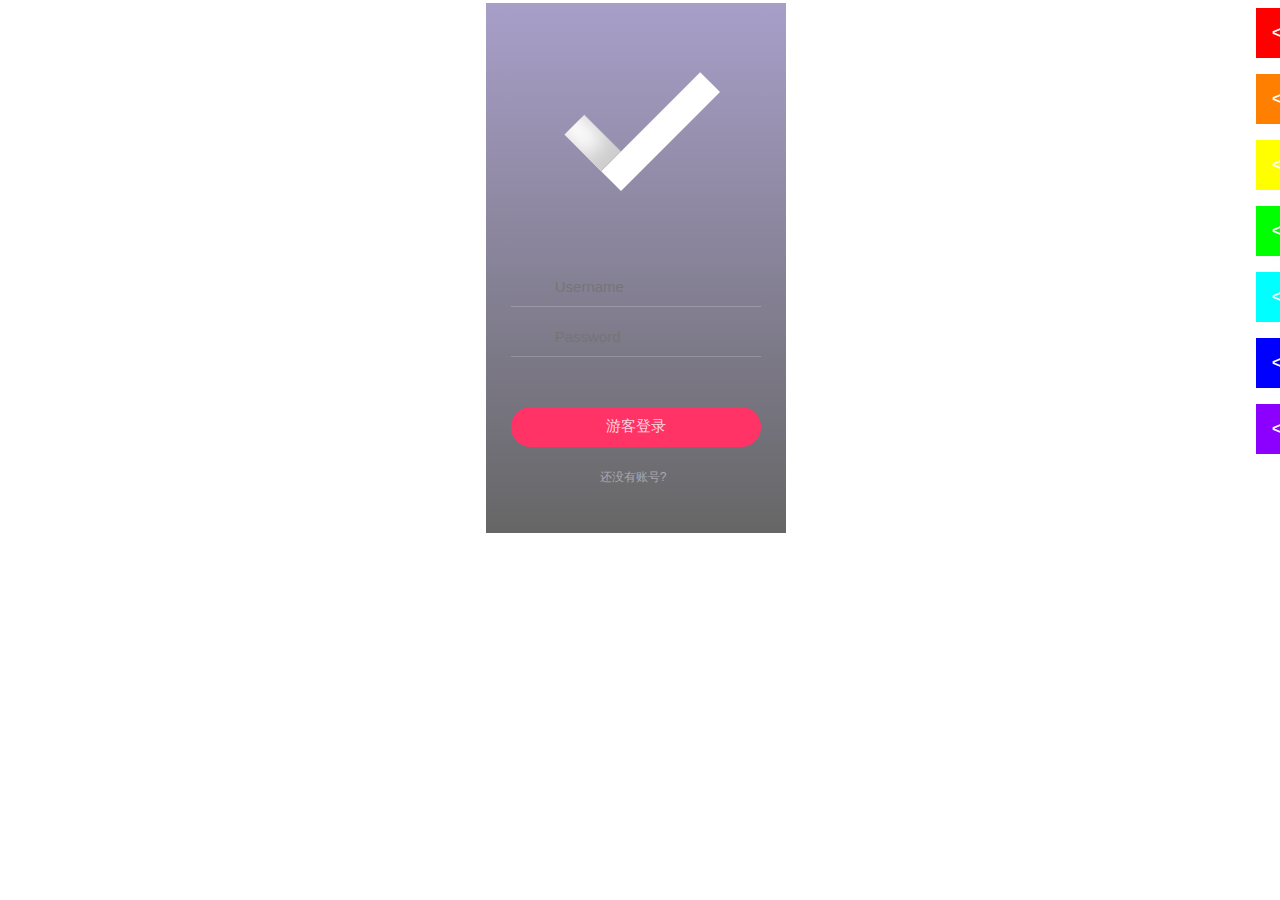
==== src/main/webapp/login.html @ 49bb22a1 "Update: Update UI frame ." ====
﻿<!doctype html>
<html lang="zh">
<head>
	<meta charset="UTF-8">
	<meta http-equiv="X-UA-Compatible" content="IE=edge,chrome=1">
	<title>Login</title>
	<link rel="stylesheet" type="text/css" href="css/styles.css">
</head>
<body>
	<div class="cont">
	  <div class="demo">
	    <div class="login">
	      <div class="login__check"></div>
	      <div class="login__form">
	        <div class="login__row">
	          <svg class="login__icon name svg-icon" viewBox="0 0 20 20">
	            <path d="M0,20 a10,8 0 0,1 20,0z M10,0 a4,4 0 0,1 0,8 a4,4 0 0,1 0,-8" />
	          </svg>
	          <input type="text" class="login__input name" placeholder="Username"/>
	        </div>
	        <div class="login__row">
	          <svg class="login__icon pass svg-icon" viewBox="0 0 20 20">
	            <path d="M0,20 20,20 20,8 0,8z M10,13 10,16z M4,8 a6,8 0 0,1 12,0" />
	          </svg>
	          <input type="password" class="login__input pass" placeholder="Password"/>
	        </div>
	        <button type="button" class="login__submit">游客登录</button>
	        <p class="login__signup">还没有账号? &nbsp;<a href="#" target="_blank"></a></p>
	      </div>
	    </div>


	    <div class="app">
	      <div class="app__top">
	        <div class="app__menu-btn">
	          <span></span>
	        </div>
	        <svg class="app__icon search svg-icon" viewBox="0 0 20 20">
	          <!-- yeap, its purely hardcoded numbers straight from the head :D (same for svg above) -->
	          <path d="M20,20 15.36,15.36 a9,9 0 0,1 -12.72,-12.72 a 9,9 0 0,1 12.72,12.72" />
	        </svg>
	        <p class="app__hello">Fan Yongliang</p>
	        <div class="app__user">
	          <img src="images/head.png" alt="" class="app__user-photo" />
	          <span class="app__user-notif">1</span>
	        </div>
	        <div class="app__month">
	          <span class="app__month-btn left"></span>
	          <p class="app__month-name">当前在线人数：12</p>
	          <span class="app__month-btn right"></span>
	        </div>
	      </div>
	      <div class="app__bot">
	        <div class="app__meetings">
	          <div class="app__meeting">
	            <img src="images/head.png" alt="" class="app__meeting-photo" />
	            <p class="app__meeting-name">Feed the cat</p>
	            <br />
	            <p class="app__meeting-info">
	              <span class="app__meeting-time">8 - 10am</span>
	              <span class="app__meeting-place">Real-life</span>
	            </p>
	          </div>
	          <div class="app__meeting">
	            <img src="images/head.png" alt="" class="app__meeting-photo" />
	            <p class="app__meeting-name">Feed the cat!</p>
	            <br />
	            <p class="app__meeting-info">
	              <span class="app__meeting-time">1 - 3pm</span>
	              <span class="app__meeting-place">Real-life</span>
	            </p>
	          </div>
	          <div class="app__meeting">
	            <img src="images/head.png" alt="" class="app__meeting-photo" />
	            <p class="app__meeting-name">FEED THIS CAT ALREADY!!!</p>
	            <br />
	            <p class="app__meeting-info">
	              <span class="app__meeting-time">This button is just for demo ></span>
	            </p>
	          </div>
	          <div class="app__meeting">
	            <img src="images/head.png" alt="" class="app__meeting-photo" />
	            <p class="app__meeting-name">Feed the cat!</p>
	            <br />
	            <p class="app__meeting-info">
	              <span class="app__meeting-time">1 - 3pm</span>
	              <span class="app__meeting-place">Real-life</span>
	            </p>
	          </div>
	          <div class="app__meeting">
	            <img src="images/head.png" alt="" class="app__meeting-photo" />
	            <p class="app__meeting-name">Feed the cat!</p>
	            <br />
	            <p class="app__meeting-info">
	              <span class="app__meeting-time">1 - 3pm</span>
	              <span class="app__meeting-place">Real-life</span>
	            </p>
	          </div>
	          <div class="app__meeting">
	            <img src="images/head.png" alt="" class="app__meeting-photo" />
	            <p class="app__meeting-name">Feed the cat!</p>
	            <br />
	            <p class="app__meeting-info">
	              <span class="app__meeting-time">1 - 3pm</span>
	              <span class="app__meeting-place">Real-life</span>
	            </p>
	          </div>
	        </div>
	      </div>
	      <div class="app__logout">
	        <svg class="app__logout-icon svg-icon" viewBox="0 0 20 20">
	          <path d="M6,3 a8,8 0 1,0 8,0 M10,0 10,12"/>
	        </svg>
	      </div>
	    </div>


		<div class='card-holder'>
		  <div class='card-wrapper'>
		    <a href='#'>
		      <div class='card bg-01'>
		        <span class='card-content'>&lt;&nbsp;&nbsp;1</span>
		      </div>
		    </a>
		  </div>
		  <div class='card-wrapper'>
		    <a href='#'>
		      <div class='card bg-02'>
		        <span class='card-content'>&lt;&nbsp;&nbsp;2</span>
		      </div>
		    </a>
		  </div>
		  <div class='card-wrapper'>
		    <a href='#'>
		      <div class='card bg-03'>
		        <span class='card-content'>&lt;&nbsp;&nbsp;3</span>
		      </div>
		    </a>
		  </div>
		  <div class='card-wrapper'>
		    <a href='#'>
		      <div class='card bg-04'>
		        <span class='card-content'>&lt;&nbsp;&nbsp;4</span>
		      </div>
		    </a>
		  </div>
		  <div class='card-wrapper'>
		    <a href='#'>
		      <div class='card bg-05'>
		        <span class='card-content'>&lt;&nbsp;&nbsp;5</span>
		      </div>
		    </a>
		  </div>
		  <div class='card-wrapper'>
		    <a href='#'>
		      <div class='card bg-06'>
		        <span class='card-content'>&lt;&nbsp;&nbsp;6</span>
		      </div>
		    </a>
		  </div>
		  <div class='card-wrapper'>
		    <a href='#'>
		      <div class='card bg-07'>
		        <span class='card-content'>&lt;&nbsp;&nbsp;7</span>
		      </div>
		    </a>
		  </div>
		</div>


	    <div class="app" style="left:32rem;width:15rem;border-right:1px solid #999;">
	      <div class="app__top" style="height:52rem;padding:2rem 1.5rem;overflow:auto;">
	        <p class="app__hello" style="padding:15px 10px;border:1px solid #fff;border-radius:8px;font-size:1rem;margin-bottom:5px;text-align:left;background:rgba(0, 0, 0, 0.5);opacity:0.8;">
	        管理员
			<span style="position: absolute;right: 25px;background: #999;border-radius: 100%;width: 14px;text-align: center;">X</span>
	        </p>
	      </div>
	    </div>



	    <div class="app" style="left:47rem;width:60rem;">
	      <div class="app__bot" style="height:6rem;">
	        <div class="app__meetings">
	          <div class="app__meeting">
	            <img src="images/head.png" alt="" class="app__meeting-photo" />
	            <p class="app__meeting-name">Feed the cat</p>
	            <br />
	            <p class="app__meeting-info">
	              <span class="app__meeting-time">8 - 10am</span>
	              <span class="app__meeting-place">Real-life</span>
	            </p>
	          </div>
	      	</div>
	      </div>
	      <div class="app__top">
	        <p class="app__hello">Fan Yongliang</p>
	        <div class="app__user">
	          <img src="images/head.png" alt="" class="app__user-photo" />
	          <span class="app__user-notif">1</span>
	        </div>
	        <div class="app__month">
	          <span class="app__month-btn left"></span>
	          <p class="app__month-name">当前在线人数：12</p>
	          <span class="app__month-btn right"></span>
	        </div>
	      </div>
	      <div class="app__bot">
	          <div class="app__meeting">
	            <img src="images/head.png" alt="" class="app__meeting-photo" />
	            <p class="app__meeting-name">Feed the cat!</p>
	            <br />
	            <p class="app__meeting-info">
	              <span class="app__meeting-time">1 - 3pm</span>
	              <span class="app__meeting-place">Real-life</span>
	            </p>
	          </div>
	        </div>
	      </div>
	    </div>





	  </div>
	</div>

	<script src="http://csdnimg.cn/public/common/libs/jquery/jquery-1.11.1.min.js" type="text/javascript"></script>
	<script>
	$(document).ready(function () {
	    var animating = false, submitPhase1 = 1100, submitPhase2 = 400, logoutPhase1 = 800, $login = $('.login'), $app = $('.app');
	    function ripple(elem, e) {
	        $('.ripple').remove();
	        var elTop = elem.offset().top, elLeft = elem.offset().left, x = e.pageX - elLeft, y = e.pageY - elTop;
	        var $ripple = $('<div class=\'ripple\'></div>');
	        $ripple.css({
	            top: y,
	            left: x
	        });
	        elem.append($ripple);
	    }
	    ;
	    $(document).on('click', '.login__submit', function (e) {
	        if (animating)
	            return;
	        animating = true;
	        var that = this;
	        ripple($(that), e);
	        $(that).addClass('processing');
	        setTimeout(function () {
	            $(that).addClass('success');
	            setTimeout(function () {
	                $app.show();
	                $app.css('top');
	                $app.addClass('active');
	            }, submitPhase2 - 70);
	            setTimeout(function () {
	                $login.hide();
	                $login.addClass('inactive');
	                animating = false;
	                $(that).removeClass('success processing');
	            }, submitPhase2);
	        }, submitPhase1);
	    });
	    $(document).on('click', '.app__logout', function (e) {
	        if (animating)
	            return;
	        $('.ripple').remove();
	        animating = true;
	        var that = this;
	        $(that).addClass('clicked');
	        setTimeout(function () {
	            $app.removeClass('active');
	            $login.show();
	            $login.css('top');
	            $login.removeClass('inactive');
	        }, logoutPhase1 - 120);
	        setTimeout(function () {
	            $app.hide();
	            animating = false;
	            $(that).removeClass('clicked');
	        }, logoutPhase1);
	    });
	});
	</script>
</body>
</html>
---- src/main/webapp/css/styles.css ----
*, *:before, *:after {
  box-sizing: border-box;
  margin: 0;
  padding: 0;
}

html, body {
  font-size: 62.5%;
  height: 100%;
  overflow: hidden;
}
@media (max-width: 768px) {
  html, body {
    font-size: 40%;
  }
}

svg {
  display: inline-block;
  width: 2rem;
  height: 2rem;
  overflow: visible;
}

.svg-icon {
  cursor: pointer;
}
.svg-icon path {
  stroke: rgba(255, 255, 255, 0.9);
  fill: none;
  stroke-width: 1;
}

input, button {
  outline: none;
  border: none;
}

.cont {
  position: relative;
  height: 100%;
  background-image: url("../images/bg.png");
  background-size: cover;
  overflow: auto;
  font-family: "Open Sans", Helvetica, Arial, sans-serif;
}


.login {
  position: absolute;
  width: 30rem;
  height: 53rem;
  overflow: hidden;
  top: 3px;
  left: 38%;
  background: -webkit-linear-gradient(top, rgba(146, 135, 187, 0.8) 0%, rgba(0, 0, 0, 0.6) 100%);
  background: linear-gradient(to bottom, rgba(146, 135, 187, 0.8) 0%, rgba(0, 0, 0, 0.6) 100%);
  -webkit-transition: opacity 0.1s, -webkit-transform 0.3s cubic-bezier(0.17, -0.65, 0.665, 1.25);
          transition: opacity 0.1s, transform 0.3s cubic-bezier(0.17, -0.65, 0.665, 1.25);
  -webkit-transform: scale(1);
      -ms-transform: scale(1);
          transform: scale(1);
}
.login.inactive {
  opacity: 0;
  -webkit-transform: scale(1.1);
      -ms-transform: scale(1.1);
          transform: scale(1.1);
}
.login__check {
  position: absolute;
  top: 16rem;
  left: 13.5rem;
  width: 14rem;
  height: 2.8rem;
  background: #fff;
  -webkit-transform-origin: 0 100%;
      -ms-transform-origin: 0 100%;
          transform-origin: 0 100%;
  -webkit-transform: rotate(-45deg);
      -ms-transform: rotate(-45deg);
          transform: rotate(-45deg);
}
.login__check:before {
  content: "";
  position: absolute;
  left: 0;
  bottom: 100%;
  width: 2.8rem;
  height: 5.2rem;
  background: #fff;
  box-shadow: inset -0.2rem -2rem 2rem rgba(0, 0, 0, 0.2);
}
.login__form {
  position: absolute;
  top: 45%;
  left: 0;
  width: 100%;
  height: 50%;
  padding: 1.5rem 2.5rem;
  text-align: center;
}
.login__row {
  height: 5rem;
  padding-top: 1rem;
  border-bottom: 1px solid rgba(255, 255, 255, 0.2);
}
.login__icon {
  margin-bottom: -0.4rem;
  margin-right: 0.5rem;
}
.login__icon.name path {
  stroke-dasharray: 73.50196075439453;
  stroke-dashoffset: 73.50196075439453;
  -webkit-animation: animatePath 2s 0.5s forwards;
          animation: animatePath 2s 0.5s forwards;
}
.login__icon.pass path {
  stroke-dasharray: 92.10662841796875;
  stroke-dashoffset: 92.10662841796875;
  -webkit-animation: animatePath 2s 0.5s forwards;
          animation: animatePath 2s 0.5s forwards;
}
.login__input {
  display: inline-block;
  width: 22rem;
  height: 100%;
  padding-left: 1.5rem;
  font-size: 1.5rem;
  background: transparent;
  color: #FDFCFD;
}
.login__submit {
  position: relative;
  width: 100%;
  height: 4rem;
  margin: 5rem 0 2.2rem;
  color: rgba(255, 255, 255, 0.8);
  background: #FF3366;
  font-size: 1.5rem;
  border-radius: 3rem;
  cursor: pointer;
  overflow: hidden;
  -webkit-transition: width 0.3s 0.15s, font-size 0.1s 0.15s;
          transition: width 0.3s 0.15s, font-size 0.1s 0.15s;
}
.login__submit:after {
  content: "";
  position: absolute;
  top: 50%;
  left: 50%;
  margin-left: -1.5rem;
  margin-top: -1.5rem;
  width: 3rem;
  height: 3rem;
  border: 2px dotted #fff;
  border-radius: 50%;
  border-left: none;
  border-bottom: none;
  -webkit-animation: rotate 0.5s infinite linear;
          animation: rotate 0.5s infinite linear;
  -webkit-transition: opacity 0.1s 0.4s;
          transition: opacity 0.1s 0.4s;
  opacity: 0;
}
.login__submit.processing {
  width: 4rem;
  font-size: 0;
}
.login__submit.processing:after {
  opacity: 1;
}
.login__submit.success {
  -webkit-transition: -webkit-transform 0.3s 0.1s ease-out, opacity 0.1s 0.3s, background-color 0.1s 0.3s;
          transition: transform 0.3s 0.1s ease-out, opacity 0.1s 0.3s, background-color 0.1s 0.3s;
  -webkit-transform: scale(30);
      -ms-transform: scale(30);
          transform: scale(30);
  opacity: 0.9;
}
.login__submit.success:after {
  -webkit-transition: opacity 0.1s 0s;
          transition: opacity 0.1s 0s;
  opacity: 0;
}
.login__signup {
  font-size: 1.2rem;
  color: #ABA8AE;
}
.login__signup a {
  color: #fff;
  cursor: pointer;
}

.app {
  position: absolute;
  width: 30rem;
  height: 53rem;
  top: 3px;
  left: 0;
  opacity: 0;
  display: none;
  overflow: hidden;
  -webkit-transition: opacity 0.1s, -webkit-transform 0.3s cubic-bezier(0.68, -0.45, 0.465, 1.25);
          transition: opacity 0.1s, transform 0.3s cubic-bezier(0.68, -0.45, 0.465, 1.25);
  -webkit-transform: scale(1.2);
      -ms-transform: scale(1.2);
          transform: scale(1.2);
}
.app.active {
  opacity: 1;
  -webkit-transform: scale(1);
      -ms-transform: scale(1);
          transform: scale(1);
}
.app.active .app__user-photo {
  -webkit-transform: scale(1);
      -ms-transform: scale(1);
          transform: scale(1);
}
.app.active .app__meeting {
  -webkit-transform: translateY(0);
      -ms-transform: translateY(0);
          transform: translateY(0);
  opacity: 1;
}
.app.active .app__logout {
  -webkit-transform: scale(1);
      -ms-transform: scale(1);
          transform: scale(1);
}
.app__top {
  position: relative;
  height: 22rem;
  background: rgba(0, 0, 0, 0.5);
  padding: 2rem 1.5rem 0rem;
  text-align: center;
}
.app__bot {
  position: relative;
  height: 30rem;
  background: #fff;
  overflow: auto;
}
.app__menu-btn {
  position: absolute;
  top: 2rem;
  left: 1.5rem;
  width: 1.8rem;
  height: 1.7rem;
  cursor: pointer;
}
.app__menu-btn span, .app__menu-btn:before, .app__menu-btn:after {
  position: absolute;
  left: 0;
  width: 100%;
  height: 1px;
  background: rgba(255, 255, 255, 0.6);
}
.app__menu-btn span {
  top: 0.8rem;
}
.app__menu-btn:before {
  content: "";
  top: 0;
}
.app__menu-btn:after {
  content: "";
  bottom: 0;
}
.app__icon {
  position: absolute;
  top: 2rem;
}
.app__icon.search {
  right: 1.5rem;
  stroke-dasharray: 61.847137451171875;
  stroke-dashoffset: 61.847137451171875;
  -webkit-animation: animatePath 0.5s 0.5s forwards;
          animation: animatePath 0.5s 0.5s forwards;
}
.app__hello {
  font-size: 2.2rem;
  color: #fff;
  font-weight: normal;
  margin-bottom: 3rem;
}
.app__user {
  position: relative;
  display: inline-block;
  width: 9rem;
  height: 9rem;
  margin-bottom: 3rem;
}
.app__user-photo {
  width: 100%;
  height: 100%;
  border-radius: 50%;
  -webkit-transition: -webkit-transform 0.3s 0.2s cubic-bezier(0.62, 0.35, 0.56, 1.55);
          transition: transform 0.3s 0.2s cubic-bezier(0.62, 0.35, 0.56, 1.55);
  -webkit-transform: scale(0);
      -ms-transform: scale(0);
          transform: scale(0);
}
.app__user-notif {
  position: absolute;
  top: 0;
  right: 0;
  width: 3rem;
  height: 3rem;
  border-radius: 50%;
  line-height: 3rem;
  text-align: center;
  background: #50D2C2;
  color: #fff;
  font-size: 1.5rem;
}
.app__month:after {
  content: "";
  display: table;
  clear: both;
}
.app__month-name {
  display: inline-block;
  color: rgba(255, 255, 255, 0.6);
  font-size: 1.2rem;
  text-transform: uppercase;
}
.app__month-btn {
  display: inline-block;
  width: 1.2rem;
  height: 1.2rem;
  border: 1px solid rgba(255, 255, 255, 0.6);
  border-left: none;
  border-bottom: none;
  cursor: pointer;
}
.app__month-btn.left {
  float: left;
  -webkit-transform: rotate(-135deg);
      -ms-transform: rotate(-135deg);
          transform: rotate(-135deg);
}
.app__month-btn.right {
  float: right;
  -webkit-transform: rotate(45deg);
      -ms-transform: rotate(45deg);
          transform: rotate(45deg);
}
.app__days {
  height: 7rem;
  padding: 1.5rem 2rem;
  display: -webkit-box;
  display: -webkit-flex;
  display: -ms-flexbox;
  display: flex;
  -webkit-box-pack: justify;
  -webkit-justify-content: space-between;
      -ms-flex-pack: justify;
          justify-content: space-between;
  -webkit-flex-wrap: wrap;
      -ms-flex-wrap: wrap;
          flex-wrap: wrap;
}
.app__day {
  width: 14%;
  text-align: center;
  font-size: 1.2rem;
}
.app__day.weekday {
  color: #919197;
  text-transform: uppercase;
}
.app__day.date {
  font-size: 1.2rem;
  font-weight: bold;
  color: #3C3C43;
}
.app__meeting {
  position: relative;
  height: 6rem;
  border-top: 1px solid #EEEEEF;
  padding: 1rem 2rem 1rem 7.5rem;
  -webkit-transition: -webkit-transform 0.3s, opacity 0.3s;
          transition: transform 0.3s, opacity 0.3s;
  -webkit-transform: translateY(-50%);
      -ms-transform: translateY(-50%);
          transform: translateY(-50%);
  opacity: 0;
}
.app__meeting:nth-child(1) {
  -webkit-transition-delay: 0.2s;
          transition-delay: 0.2s;
}
.app__meeting:nth-child(2) {
  -webkit-transition-delay: 0.3s;
          transition-delay: 0.3s;
}
.app__meeting:nth-child(3) {
  -webkit-transition-delay: 0.4s;
          transition-delay: 0.4s;
}
.app__meeting:nth-child(4) {
  -webkit-transition-delay: 0.5s;
          transition-delay: 0.5s;
}
.app__meeting:nth-child(5) {
  -webkit-transition-delay: 0.6s;
          transition-delay: 0.6s;
}
.app__meeting-photo {
  position: absolute;
  left: 2rem;
  top: 1rem;
  width: 4rem;
  height: 4rem;
}
.app__meeting-name {
  color: #000;
  font-size: 1.3rem;
}
.app__meeting-info {
  color: #949498;
  font-size: 1.1rem;
}
.app__logout {
  position: absolute;
  bottom: 3.3rem;
  right: 3.3rem;
  width: 4.6rem;
  height: 4.6rem;
  margin-right: -2.3rem;
  margin-bottom: -2.3rem;
  background: #FC3768;
  color: #fff;
  font-size: 2rem;
  border-radius: 50%;
  cursor: pointer;
  -webkit-transition: bottom 0.4s 0.1s, right 0.4s 0.1s, -webkit-transform 0.4s 0.4s, opacity 0.1s 0.7s, background-color 0.1s 0.7s;
          transition: bottom 0.4s 0.1s, right 0.4s 0.1s, transform 0.4s 0.4s, opacity 0.1s 0.7s, background-color 0.1s 0.7s;
  -webkit-transform: scale(0);
      -ms-transform: scale(0);
          transform: scale(0);
}
.app__logout.clicked {
  bottom: 50%;
  right: 50%;
  -webkit-transform: scale(30) !important;
      -ms-transform: scale(30) !important;
          transform: scale(30) !important;
  opacity: 0.9;
}
.app__logout.clicked svg {
  opacity: 0;
}
.app__logout-icon {
  position: absolute;
  width: 3rem;
  height: 3rem;
  top: 50%;
  left: 50%;
  margin-left: -1.5rem;
  margin-top: -1.5rem;
  -webkit-transition: opacity 0.1s;
          transition: opacity 0.1s;
}
.app__logout-icon path {
  stroke-width: 4px;
  stroke-dasharray: 64.36235046386719;
  stroke-dashoffset: 64.36235046386719;
  -webkit-animation: animatePath 0.5s 0.5s forwards;
          animation: animatePath 0.5s 0.5s forwards;
}

.ripple {
  position: absolute;
  width: 15rem;
  height: 15rem;
  margin-left: -7.5rem;
  margin-top: -7.5rem;
  background: rgba(0, 0, 0, 0.4);
  -webkit-transform: scale(0);
      -ms-transform: scale(0);
          transform: scale(0);
  -webkit-animation: animRipple 0.4s;
          animation: animRipple 0.4s;
  border-radius: 50%;
}

@-webkit-keyframes animRipple {
  to {
    -webkit-transform: scale(3.5);
            transform: scale(3.5);
    opacity: 0;
  }
}

@keyframes animRipple {
  to {
    -webkit-transform: scale(3.5);
            transform: scale(3.5);
    opacity: 0;
  }
}
@-webkit-keyframes rotate {
  to {
    -webkit-transform: rotate(360deg);
            transform: rotate(360deg);
  }
}
@keyframes rotate {
  to {
    -webkit-transform: rotate(360deg);
            transform: rotate(360deg);
  }
}
@-webkit-keyframes animatePath {
  to {
    stroke-dashoffset: 0;
  }
}
@keyframes animatePath {
  to {
    stroke-dashoffset: 0;
  }
}




a:link,
a:hover,
a:visited,
a:active {
  color: #fff;
  text-decoration: none;
}

.card-holder {
  position: fixed;
  width: 0px;
  right: 0;
  overflow: visible;
}

.card-wrapper {
  display: inline-block;
  float: left;
  clear: both;
}

.card {
  position: relative;
  left: -32px;
  padding: 16px 64px 16px 16px;
  margin: 8px;
  x-box-shadow: 0 0 8px 0px rgba(0, 0, 0, 0.5);
  box-shadow: 8px 0 8px -8px rgba(0, 0, 0, 0.5);
  background: #fff;
  transition: all 0.3s ease-in-out 0.1s;
}

.card:hover {
  position: relative;
  right: 100%;
  margin-left: -48px;
  box-shadow:
    0 -8px 8px -8px rgba(0, 0, 0, 0.5),
    0 8px 8px -8px rgba(0, 0, 0, 0.5);
  transition: all 0.3s ease-in-out;
}

.card-content {
  display: inline-block;
  color: #fff;
  font-family: 'Droid Sans', sans-serif;
  font-size: 16px;
  font-weight: bold;
  white-space: nowrap;
}

.bg-01 { background: #FF0000; }
.bg-02 { background: #FF7F00; }
.bg-03 { background: #FFFF00; }
.bg-04 { background: #00FF00; }
.bg-05 { background: #00FFFF; }
.bg-06 { background: #0000FF; }
.bg-07 { background: #8B00FF; }
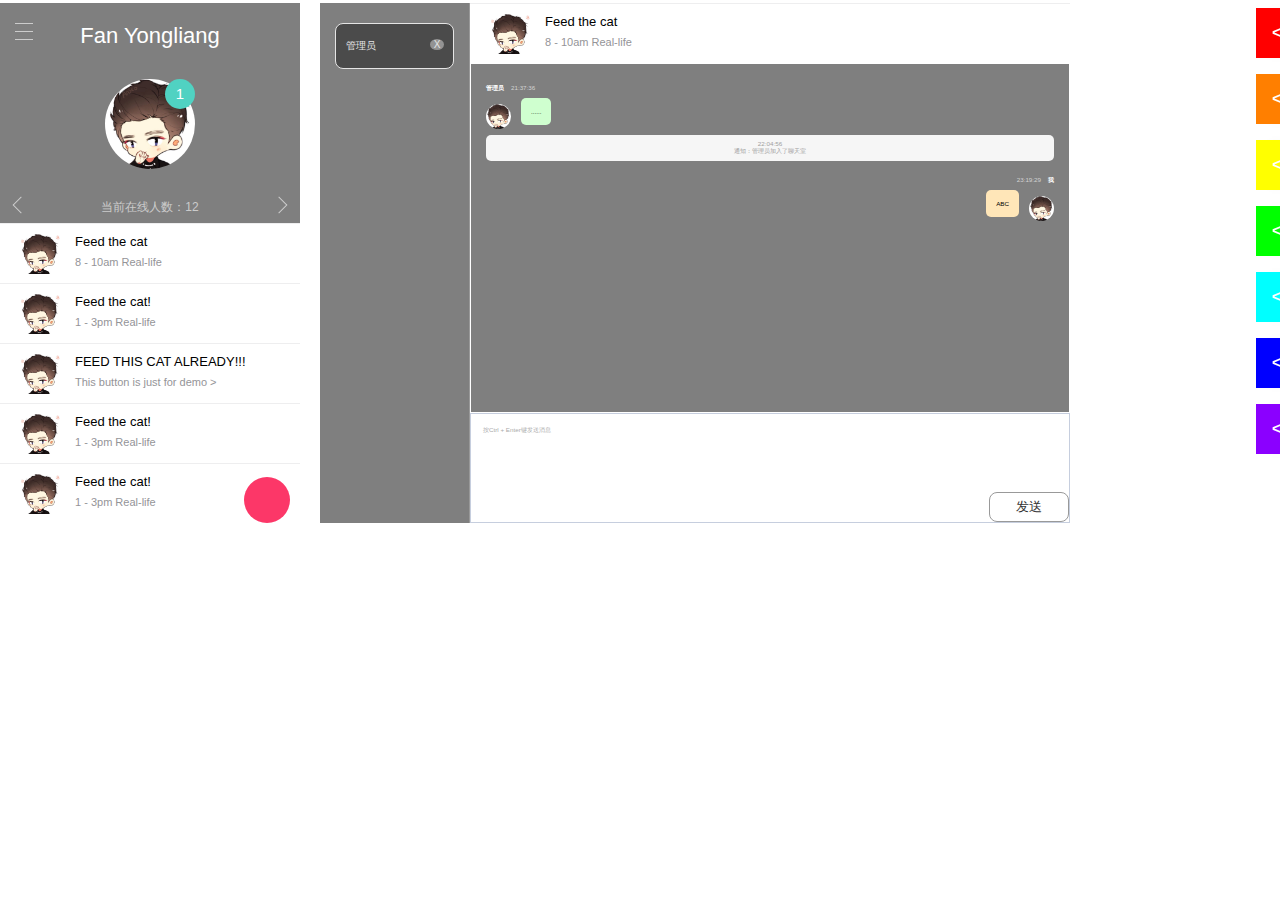
==== commit 49d1f9fe: "Update: Update chat UI frame ." ====
--- a/src/main/webapp/login.html
+++ b/src/main/webapp/login.html
@@ -1,4 +1,4 @@
-﻿<!doctype html>
+<!doctype html>
 <html lang="zh">
 <head>
 	<meta charset="UTF-8">
@@ -9,7 +9,7 @@
 <body>
 	<div class="cont">
 	  <div class="demo">
-	    <div class="login">
+	    <div class="login inactive" style="display: none;">
 	      <div class="login__check"></div>
 	      <div class="login__form">
 	        <div class="login__row">
@@ -30,7 +30,7 @@
 	    </div>
 
 
-	    <div class="app">
+	    <div class="app active" style="display: block;">
 	      <div class="app__top">
 	        <div class="app__menu-btn">
 	          <span></span>
@@ -115,7 +115,7 @@
 	    </div>
 
 
-		<div class='card-holder'>
+		<div class='card-holder active' style="display: block;">
 		  <div class='card-wrapper'>
 		    <a href='#'>
 		      <div class='card bg-01'>
@@ -168,7 +168,7 @@
 		</div>
 
 
-	    <div class="app" style="left:32rem;width:15rem;border-right:1px solid #999;">
+	    <div class="app active" style="left:32rem;width:15rem;border-right:1px solid #999;height:52rem;display: block;">
 	      <div class="app__top" style="height:52rem;padding:2rem 1.5rem;overflow:auto;">
 	        <p class="app__hello" style="padding:15px 10px;border:1px solid #fff;border-radius:8px;font-size:1rem;margin-bottom:5px;text-align:left;background:rgba(0, 0, 0, 0.5);opacity:0.8;">
 	        管理员
@@ -179,7 +179,7 @@
 
 
 
-	    <div class="app" style="left:47rem;width:60rem;">
+	    <div class="app active" style="left:47rem;width:60rem;display: block;height:52rem;">
 	      <div class="app__bot" style="height:6rem;">
 	        <div class="app__meetings">
 	          <div class="app__meeting">
@@ -193,28 +193,40 @@
 	          </div>
 	      	</div>
 	      </div>
-	      <div class="app__top">
-	        <p class="app__hello">Fan Yongliang</p>
-	        <div class="app__user">
-	          <img src="images/head.png" alt="" class="app__user-photo" />
-	          <span class="app__user-notif">1</span>
-	        </div>
-	        <div class="app__month">
-	          <span class="app__month-btn left"></span>
-	          <p class="app__month-name">当前在线人数：12</p>
-	          <span class="app__month-btn right"></span>
-	        </div>
-	      </div>
-	      <div class="app__bot">
-	          <div class="app__meeting">
-	            <img src="images/head.png" alt="" class="app__meeting-photo" />
-	            <p class="app__meeting-name">Feed the cat!</p>
-	            <br />
-	            <p class="app__meeting-info">
-	              <span class="app__meeting-time">1 - 3pm</span>
-	              <span class="app__meeting-place">Real-life</span>
-	            </p>
-	          </div>
+	      <div class="app__top" style="padding:2rem 1.5rem;height:35rem;border:1px solid #fff;">
+			<div class="chatbox" style="float:left;position: relative;margin-bottom: 10px;">
+				<div style="text-align:left">
+					<span style="font-weight:900;color:#fff">管理员</span>
+					&nbsp;&nbsp;
+					<span style="color:#d2d2d2;">21:37:36</span>
+				</div>
+				<div id="b10ea85f21_37_36" class="chat" style="max-width:520px;margin-top: 5px;padding: 10px;word-wrap: break-word;border-radius: 5px;background-color: #cfffcf;float: left;margin-left:3.5rem;">
+					<img src="images/head.png" alt="" style="width:2.5rem;height:2.5rem;top: 2rem;left: 0;position: absolute;border-radius: 100%;">
+					......
+				</div>
+			</div>
+			<div class="clearboth" style="clear: both;"></div>
+			<div class="chat_msg" style="border-radius: 5px;background-color: #f6f6f6;color: #a0a0a0;text-align: center;margin-bottom: 15px;padding-top: 5px;padding-bottom: 5px;">
+				<div>22:04:56</div>
+				通知：管理员加入了聊天室
+			</div>
+			<div class="chatbox" style="float:right;position: relative;margin-bottom: 10px;">
+				<div style="text-align:right">
+					<span style="color:#d2d2d2;">23:19:29</span>
+					&nbsp;&nbsp;
+					<span style="font-weight:900;color:#fff">我</span>
+				</div>
+				<div id="a2dea84723_19_29" class="chat selfchat" style="max-width:520px;margin-top: 5px;padding: 10px;word-wrap: break-word;border-radius: 5px;background-color: #ffe6b8;float: right;margin-right:3.5rem;">
+					<img src="images/head.png" alt="" style="width:2.5rem;height:2.5rem;top: 2rem;right: 0;position: absolute;border-radius: 100%;">
+					ABC
+				</div>
+			</div>
+			<div class="clearboth" style="clear: both;"></div>
+	      </div>
+	      <div class="app__bot" style="height:11rem;">
+	      		<span class="span-message" style="color:#aaa;position:absolute;margin:13px;">按Ctrl + Enter键发送消息</span>
+                <div class="text-message" contenteditable="true" placeholder="按Ctrl + Enter键发送消息" style=	"border: 1px solid #c6cede !important;overflow: auto;vertical-align: top;outline: none;resize: none;border: 1px #c8c8c8 solid;box-sizing: border-box;width: 100%;margin: 0; padding: 12px;font-size: 14px;height: 11rem;color: #aaa;"></div>
+				<button style="position: absolute;right: 0;bottom: 0;width: 8rem;height: 3rem;color: #333;background: #fff;border: 1px solid #999;margin: 0 1px 1px 0;border-radius: 8px;">发送</button>
 	        </div>
 	      </div>
 	    </div>
@@ -263,6 +275,7 @@
 	            }, submitPhase2);
 	        }, submitPhase1);
 	    });
+
 	    $(document).on('click', '.app__logout', function (e) {
 	        if (animating)
 	            return;
@@ -282,6 +295,11 @@
 	            $(that).removeClass('clicked');
 	        }, logoutPhase1);
 	    });
+
+	    $(document).on('click', '.text-message', function (e) {
+	    	$('.span-message').text('');
+	    });
+
 	});
 	</script>
 </body>
--- a/src/main/webapp/css/styles.css
+++ b/src/main/webapp/css/styles.css
@@ -55,17 +55,6 @@
   left: 38%;
   background: -webkit-linear-gradient(top, rgba(146, 135, 187, 0.8) 0%, rgba(0, 0, 0, 0.6) 100%);
   background: linear-gradient(to bottom, rgba(146, 135, 187, 0.8) 0%, rgba(0, 0, 0, 0.6) 100%);
-  -webkit-transition: opacity 0.1s, -webkit-transform 0.3s cubic-bezier(0.17, -0.65, 0.665, 1.25);
-          transition: opacity 0.1s, transform 0.3s cubic-bezier(0.17, -0.65, 0.665, 1.25);
-  -webkit-transform: scale(1);
-      -ms-transform: scale(1);
-          transform: scale(1);
-}
-.login.inactive {
-  opacity: 0;
-  -webkit-transform: scale(1.1);
-      -ms-transform: scale(1.1);
-          transform: scale(1.1);
 }
 .login__check {
   position: absolute;
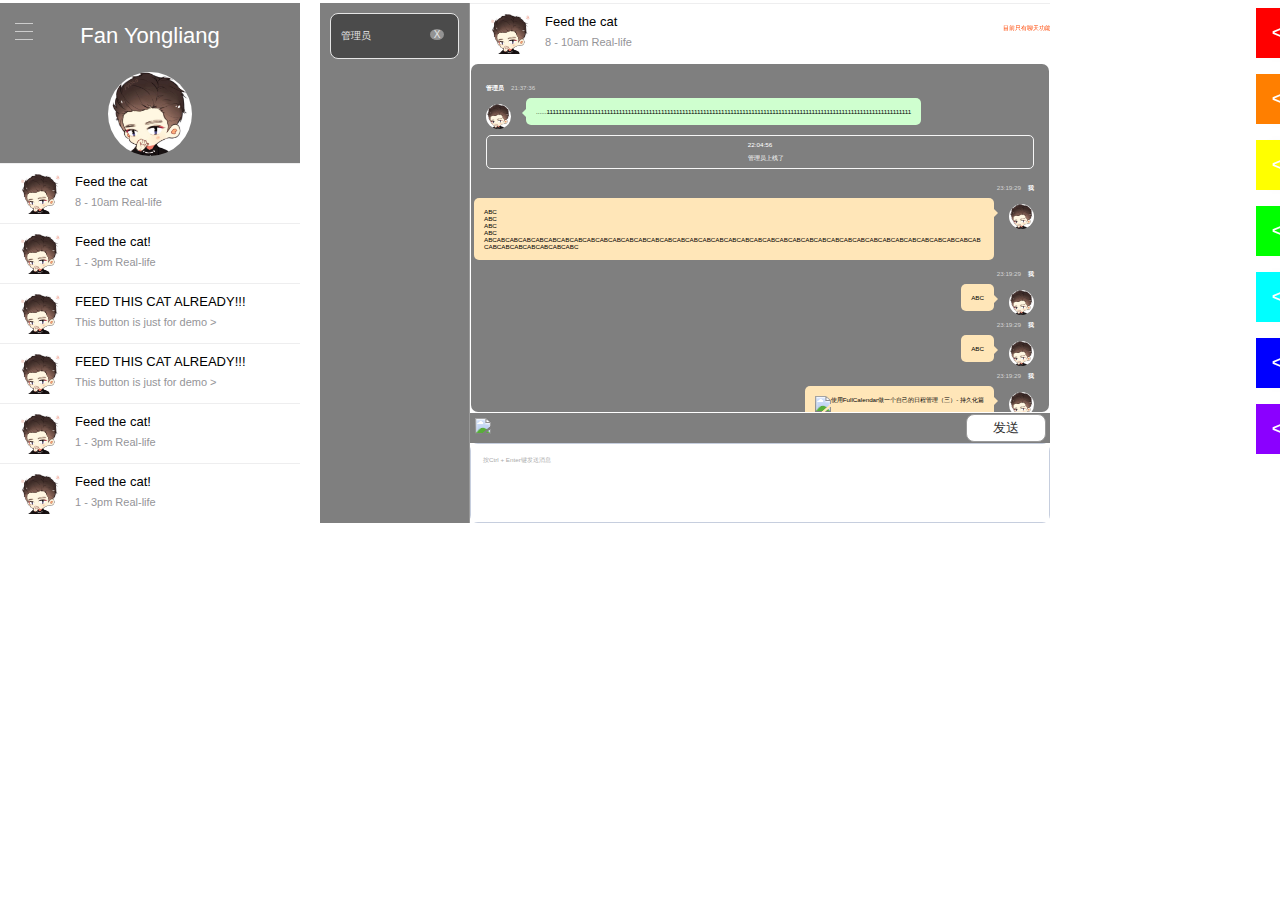
==== commit d34e3d05: "Update: Update chat dialog box ." ====
--- a/src/main/webapp/login.html
+++ b/src/main/webapp/login.html
@@ -31,26 +31,16 @@
 
 
 	    <div class="app active" style="display: block;">
-	      <div class="app__top">
+	      <div class="app__top" style="height:16rem;">
 	        <div class="app__menu-btn">
 	          <span></span>
 	        </div>
-	        <svg class="app__icon search svg-icon" viewBox="0 0 20 20">
-	          <!-- yeap, its purely hardcoded numbers straight from the head :D (same for svg above) -->
-	          <path d="M20,20 15.36,15.36 a9,9 0 0,1 -12.72,-12.72 a 9,9 0 0,1 12.72,12.72" />
-	        </svg>
-	        <p class="app__hello">Fan Yongliang</p>
-	        <div class="app__user">
-	          <img src="images/head.png" alt="" class="app__user-photo" />
-	          <span class="app__user-notif">1</span>
-	        </div>
-	        <div class="app__month">
-	          <span class="app__month-btn left"></span>
-	          <p class="app__month-name">当前在线人数：12</p>
-	          <span class="app__month-btn right"></span>
-	        </div>
-	      </div>
-	      <div class="app__bot">
+	        <p class="app__hello" style="margin-bottom:2rem;">Fan Yongliang</p>
+	        <div class="app__user" style="margin-bottom:0;">
+	          <img src="images/head.png" alt="" class="app__user-photo" style="border-color:#fff6d9;border:3px solid transparent;" />
+	        </div>
+	      </div>
+	      <div class="app__bot" style="height:36rem;">
 	        <div class="app__meetings">
 	          <div class="app__meeting">
 	            <img src="images/head.png" alt="" class="app__meeting-photo" />
@@ -68,6 +58,14 @@
 	            <p class="app__meeting-info">
 	              <span class="app__meeting-time">1 - 3pm</span>
 	              <span class="app__meeting-place">Real-life</span>
+	            </p>
+	          </div>
+	          <div class="app__meeting">
+	            <img src="images/head.png" alt="" class="app__meeting-photo" />
+	            <p class="app__meeting-name">FEED THIS CAT ALREADY!!!</p>
+	            <br />
+	            <p class="app__meeting-info">
+	              <span class="app__meeting-time">This button is just for demo ></span>
 	            </p>
 	          </div>
 	          <div class="app__meeting">
@@ -169,7 +167,7 @@
 
 
 	    <div class="app active" style="left:32rem;width:15rem;border-right:1px solid #999;height:52rem;display: block;">
-	      <div class="app__top" style="height:52rem;padding:2rem 1.5rem;overflow:auto;">
+	      <div class="app__top" style="height:52rem;padding:1rem;overflow:auto;">
 	        <p class="app__hello" style="padding:15px 10px;border:1px solid #fff;border-radius:8px;font-size:1rem;margin-bottom:5px;text-align:left;background:rgba(0, 0, 0, 0.5);opacity:0.8;">
 	        管理员
 			<span style="position: absolute;right: 25px;background: #999;border-radius: 100%;width: 14px;text-align: center;">X</span>
@@ -179,7 +177,7 @@
 
 
 
-	    <div class="app active" style="left:47rem;width:60rem;display: block;height:52rem;">
+	    <div class="app active" style="left:47rem;width:58rem;display: block;height:52rem;">
 	      <div class="app__bot" style="height:6rem;">
 	        <div class="app__meetings">
 	          <div class="app__meeting">
@@ -190,43 +188,140 @@
 	              <span class="app__meeting-time">8 - 10am</span>
 	              <span class="app__meeting-place">Real-life</span>
 	            </p>
+	            <div class="notice" style="position: absolute;right: 0;top:2rem;width: 70%;overflow: hidden;height: 27px;color: orangered;">
+                    <marquee direction="left">目前只有聊天功能呢，以后会陆续开发私聊，图片，在线时间，对方正在打字，互动游戏等功能。。尽请期待！</marquee>
+                </div>
 	          </div>
 	      	</div>
 	      </div>
-	      <div class="app__top" style="padding:2rem 1.5rem;height:35rem;border:1px solid #fff;">
+	      <div class="app__top" style="padding:2rem 1.5rem;height:35rem;border:1px solid #fff;overflow:auto;border-radius:8px;">
 			<div class="chatbox" style="float:left;position: relative;margin-bottom: 10px;">
 				<div style="text-align:left">
 					<span style="font-weight:900;color:#fff">管理员</span>
 					&nbsp;&nbsp;
 					<span style="color:#d2d2d2;">21:37:36</span>
 				</div>
-				<div id="b10ea85f21_37_36" class="chat" style="max-width:520px;margin-top: 5px;padding: 10px;word-wrap: break-word;border-radius: 5px;background-color: #cfffcf;float: left;margin-left:3.5rem;">
+				<div id="b10ea85f21_37_36" class="chat" style="max-width:520px;margin-top: 5px;padding: 10px;word-wrap: break-word;border-radius: 5px;background-color: #cfffcf;float: left;margin-left:4rem;">
 					<img src="images/head.png" alt="" style="width:2.5rem;height:2.5rem;top: 2rem;left: 0;position: absolute;border-radius: 100%;">
-					......
-				</div>
-			</div>
-			<div class="clearboth" style="clear: both;"></div>
-			<div class="chat_msg" style="border-radius: 5px;background-color: #f6f6f6;color: #a0a0a0;text-align: center;margin-bottom: 15px;padding-top: 5px;padding-bottom: 5px;">
+					<div class="" style="left:3.6rem;border-right: 5px solid #cfffcf;position: absolute;border-top: 5px solid transparent;border-bottom: 5px solid transparent;"></div>
+					<div style="text-align:left;">
+						......1111111111111111111111111111111111111111111111111111111111111111111111111111111111111111111111111111111111111111111111111
+					</div>
+				</div>
+			</div>
+			<div class="clearboth" style="clear: both;"></div>
+			<div class="chat_msg" style="border-radius: 5px;border: 1px solid #f6f6f6;color: #fff;text-align: center;margin-bottom: 15px;padding-top: 5px;padding-bottom: 5px;">
 				<div>22:04:56</div>
-				通知：管理员加入了聊天室
-			</div>
-			<div class="chatbox" style="float:right;position: relative;margin-bottom: 10px;">
-				<div style="text-align:right">
-					<span style="color:#d2d2d2;">23:19:29</span>
-					&nbsp;&nbsp;
-					<span style="font-weight:900;color:#fff">我</span>
-				</div>
-				<div id="a2dea84723_19_29" class="chat selfchat" style="max-width:520px;margin-top: 5px;padding: 10px;word-wrap: break-word;border-radius: 5px;background-color: #ffe6b8;float: right;margin-right:3.5rem;">
-					<img src="images/head.png" alt="" style="width:2.5rem;height:2.5rem;top: 2rem;right: 0;position: absolute;border-radius: 100%;">
-					ABC
-				</div>
-			</div>
-			<div class="clearboth" style="clear: both;"></div>
-	      </div>
-	      <div class="app__bot" style="height:11rem;">
-	      		<span class="span-message" style="color:#aaa;position:absolute;margin:13px;">按Ctrl + Enter键发送消息</span>
-                <div class="text-message" contenteditable="true" placeholder="按Ctrl + Enter键发送消息" style=	"border: 1px solid #c6cede !important;overflow: auto;vertical-align: top;outline: none;resize: none;border: 1px #c8c8c8 solid;box-sizing: border-box;width: 100%;margin: 0; padding: 12px;font-size: 14px;height: 11rem;color: #aaa;"></div>
-				<button style="position: absolute;right: 0;bottom: 0;width: 8rem;height: 3rem;color: #333;background: #fff;border: 1px solid #999;margin: 0 1px 1px 0;border-radius: 8px;">发送</button>
+				<span class="message-music" style="width: 10px;height: 10px;background: url(http://zb.666001.cc/images/icon.png) -68px -22px no-repeat;display:inline-block;margin-top:2px;"></span>
+				管理员上线了
+			</div>
+			<div class="chatbox" style="float:right;position: relative;margin-bottom: 10px;">
+				<div style="text-align:right">
+					<span style="color:#d2d2d2;">23:19:29</span>
+					&nbsp;&nbsp;
+					<span style="font-weight:900;color:#fff">我</span>
+				</div>
+				<div id="a2dea84723_19_29" class="chat selfchat" style="max-width:520px;margin-top: 5px;padding: 10px;word-wrap: break-word;border-radius: 5px;background-color: #ffe6b8;float: right;margin-right:4rem;">
+					<img src="images/head.png" alt="" style="width:2.5rem;height:2.5rem;top: 2rem;right: 0;position: absolute;border-radius: 100%;">
+					<div class="" style="right:3.6rem;border-left: 5px solid #ffe6b8;position: absolute;border-top: 5px solid transparent;border-bottom: 5px solid transparent;"></div>
+					<div style="text-align:left;">
+						ABC<br>
+						ABC<br>
+						ABC<br>
+						ABC<br>
+						ABCABCABCABCABCABCABCABCABCABCABCABCABCABCABCABCABCABCABCABCABCABCABCABCABCABCABCABCABCABCABCABCABCABCABCABCABCABCABCABCABCABCABCABCABCABC
+					</div>
+				</div>
+			</div>
+			<div class="clearboth" style="clear: both;"></div>
+
+
+			<div class="chatbox" style="float:right;position: relative;margin-bottom: 10px;">
+				<div style="text-align:right">
+					<span style="color:#d2d2d2;">23:19:29</span>
+					&nbsp;&nbsp;
+					<span style="font-weight:900;color:#fff">我</span>
+				</div>
+				<div id="a2dea84723_19_29" class="chat selfchat" style="max-width:520px;margin-top: 5px;padding: 10px;word-wrap: break-word;border-radius: 5px;background-color: #ffe6b8;float: right;margin-right:4rem;">
+					<img src="images/head.png" alt="" style="width:2.5rem;height:2.5rem;top: 2rem;right: 0;position: absolute;border-radius: 100%;">
+					<div class="" style="right:3.6rem;border-left: 5px solid #ffe6b8;position: absolute;border-top: 5px solid transparent;border-bottom: 5px solid transparent;"></div>
+					<div style="text-align:left;">
+						ABC
+					</div>
+				</div>
+			</div>
+			<div class="clearboth" style="clear: both;"></div>
+			<div class="chatbox" style="float:right;position: relative;margin-bottom: 10px;">
+				<div style="text-align:right">
+					<span style="color:#d2d2d2;">23:19:29</span>
+					&nbsp;&nbsp;
+					<span style="font-weight:900;color:#fff">我</span>
+				</div>
+				<div id="a2dea84723_19_29" class="chat selfchat" style="max-width:520px;margin-top: 5px;padding: 10px;word-wrap: break-word;border-radius: 5px;background-color: #ffe6b8;float: right;margin-right:4rem;">
+					<img src="images/head.png" alt="" style="width:2.5rem;height:2.5rem;top: 2rem;right: 0;position: absolute;border-radius: 100%;">
+					<div class="" style="right:3.6rem;border-left: 5px solid #ffe6b8;position: absolute;border-top: 5px solid transparent;border-bottom: 5px solid transparent;"></div>
+					<div style="text-align:left;">
+						ABC
+					</div>
+				</div>
+			</div>
+			<div class="clearboth" style="clear: both;"></div>
+			<div class="chatbox" style="float:right;position: relative;margin-bottom: 10px;">
+				<div style="text-align:right">
+					<span style="color:#d2d2d2;">23:19:29</span>
+					&nbsp;&nbsp;
+					<span style="font-weight:900;color:#fff">我</span>
+				</div>
+				<div id="a2dea84723_19_29" class="chat selfchat" style="max-width:520px;margin-top: 5px;padding: 10px;word-wrap: break-word;border-radius: 5px;background-color: #ffe6b8;float: right;margin-right:4rem;">
+					<img src="images/head.png" alt="" style="width:2.5rem;height:2.5rem;top: 2rem;right: 0;position: absolute;border-radius: 100%;">
+					<div class="" style="right:3.6rem;border-left: 5px solid #ffe6b8;position: absolute;border-top: 5px solid transparent;border-bottom: 5px solid transparent;"></div>
+					<div style="text-align:left;">
+						<img src="http://img.blog.csdn.net/20160811175949152" title="使用FullCalendar做一个自己的日程管理（三）- 持久化篇" style="max-width:480px;">
+					</div>
+				</div>
+			</div>
+			<div class="clearboth" style="clear: both;"></div>
+			<div class="chatbox" style="float:right;position: relative;margin-bottom: 10px;">
+				<div style="text-align:right">
+					<span style="color:#d2d2d2;">23:19:29</span>
+					&nbsp;&nbsp;
+					<span style="font-weight:900;color:#fff">我</span>
+				</div>
+				<div id="a2dea84723_19_29" class="chat selfchat" style="max-width:520px;margin-top: 5px;padding: 10px;word-wrap: break-word;border-radius: 5px;background-color: #ffe6b8;float: right;margin-right:4rem;">
+					<img src="images/head.png" alt="" style="width:2.5rem;height:2.5rem;top: 2rem;right: 0;position: absolute;border-radius: 100%;">
+					<div class="" style="right:3.6rem;border-left: 5px solid #ffe6b8;position: absolute;border-top: 5px solid transparent;border-bottom: 5px solid transparent;"></div>
+					<div style="text-align:left;">
+						ABC
+					</div>
+				</div>
+			</div>
+			<div class="clearboth" style="clear: both;"></div>
+			<div class="chatbox" style="float:right;position: relative;margin-bottom: 10px;">
+				<div style="text-align:right">
+					<span style="color:#d2d2d2;">23:19:29</span>
+					&nbsp;&nbsp;
+					<span style="font-weight:900;color:#fff">我</span>
+				</div>
+				<div id="a2dea84723_19_29" class="chat selfchat" style="max-width:520px;margin-top: 5px;padding: 10px;word-wrap: break-word;border-radius: 5px;background-color: #ffe6b8;float: right;margin-right:4rem;">
+					<img src="images/head.png" alt="" style="width:2.5rem;height:2.5rem;top: 2rem;right: 0;position: absolute;border-radius: 100%;">
+					<div class="" style="right:3.6rem;border-left: 5px solid #ffe6b8;position: absolute;border-top: 5px solid transparent;border-bottom: 5px solid transparent;"></div>
+					<div style="text-align:left;">
+						<img src="http://img.t.sinajs.cn/t4/appstyle/expression/ext/normal/5c/huanglianwx_thumb.gif"  style="max-width:480px;">
+					</div>
+				</div>
+			</div>
+			<div class="clearboth" style="clear: both;"></div>
+
+
+	      </div>
+		  <div class="app__bot" style="height:3rem;background:rgba(0, 0, 0, 0.5);">
+		  	<a class="emoji" style="width:25px;float:left;margin:5px 0 0 5px;" data-toggle="popover" data-placement="top" title="表情"><img style="width:100%;" class="img_emoji" src="http://img.t.sinajs.cn/t4/appstyle/expression/ext/normal/5c/huanglianwx_thumb.gif"></a>
+		  	<button style="position: absolute;right: 3px;bottom: 0;width: 8rem;height: 2.8rem;color: #333;background: #fff;border: 1px solid #999;margin: 0 1px 1px 0;border-radius: 8px;">发送</button>
+		  </div>
+	      <div class="app__bot" style="height:8rem;border-radius:8px;">
+                <span class="span-message" style="color:#aaa;position:absolute;margin:13px;">按Ctrl + Enter键发送消息</span>
+				<div class="text-message" contenteditable="true" placeholder="按Ctrl + Enter键发送消息" style=	"border: 1px solid #c6cede !important;overflow: auto;vertical-align: top;outline: none;resize: none;border: 1px #c8c8c8 solid;box-sizing: border-box;width: 100%;margin: 0; padding: 12px;font-size: 14px;height: 8rem;color: #aaa;"></div>
+
 	        </div>
 	      </div>
 	    </div>
@@ -302,5 +397,8 @@
 
 	});
 	</script>
+	<audio id="music">
+	    <source src="http://w.qq.com/audio/classic.mp3" type="audio/mpeg" />
+	</audio>
 </body>
 </html>--- a/src/main/webapp/css/styles.css
+++ b/src/main/webapp/css/styles.css
@@ -214,9 +214,9 @@
   opacity: 1;
 }
 .app.active .app__logout {
-  -webkit-transform: scale(1);
-      -ms-transform: scale(1);
-          transform: scale(1);
+  -webkit-transform: scale(0.8);
+      -ms-transform: scale(0.8);
+          transform: scale(0.8);
 }
 .app__top {
   position: relative;
@@ -414,13 +414,12 @@
 }
 .app__logout {
   position: absolute;
-  bottom: 3.3rem;
+  top: 0.5rem;
   right: 3.3rem;
   width: 4.6rem;
   height: 4.6rem;
   margin-right: -2.3rem;
   margin-bottom: -2.3rem;
-  background: #FC3768;
   color: #fff;
   font-size: 2rem;
   border-radius: 50%;
